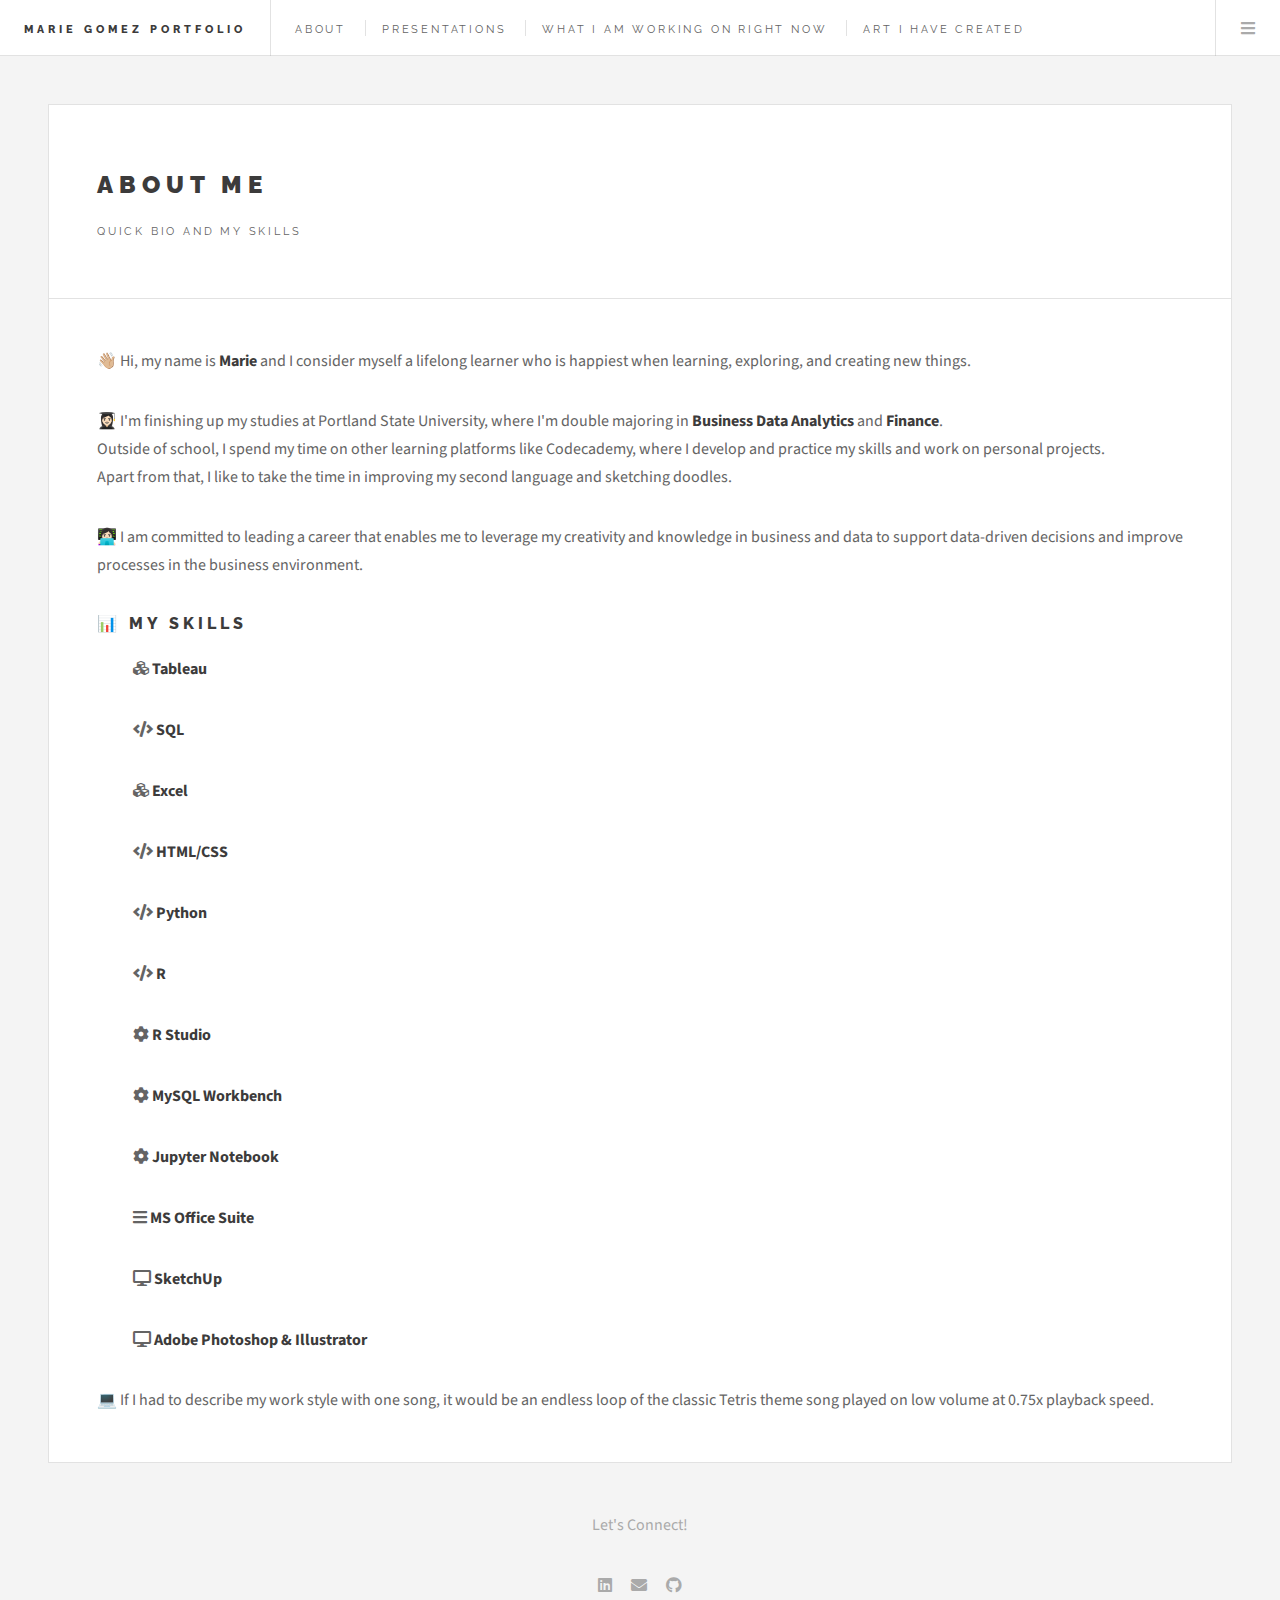
==== about2.html @ 68d94559 "Add files via upload" ====
<!DOCTYPE HTML>
<!--
-->
<html>
	<head>
		<title>Marie Gomez - About</title>
		<meta charset="utf-8" />
		<meta name="viewport" content="width=device-width, initial-scale=1, user-scalable=no" />
		<link rel="stylesheet" href="assets/css/main.css" />
	</head>
	<body class="single is-preload">

		<!-- Wrapper -->
			<div id="wrapper">

				<!-- Header -->
					<header id="header">
						<h1><a href="index.html">Marie Gomez Portfolio</a></h1>
						<nav class="links">
							<ul>
								<li><a href="about2.html">About</a></li>
								<li><a href="presentations2.html">Presentations</a></li>
								<li><a href="WIP2.html">What I am working on right now</a></li>
								<li><a href="art2.html">Art I have created</a></li>
							</ul>
						</nav>
						<nav class="main">
							<ul>
								
								<li class="menu">
									<a class="fa-bars" href="#menu">Menu</a>
								</li>
							</ul>
						</nav>
					</header>

				<!-- Menu -->
					<section id="menu">

						<!-- Links -->
						<section>
							<ul class="links">
								<li>
									<a href="about2.html">
										<h3>About</h3>
									</a>
								</li>
								<li>
									<a href="presentations2.html">
										<h3>Presentations</h3>
									</a>
								</li>
								<li>
									<a href="WIP2.html">
										<h3>Work in Progress</h3>
									</a>
								</li>
								<li>
									<a href="art2.html">
										<h3>Art I have created</h3>
									</a>
								</li>
							</ul>
						</section>

					</section>

				<!-- Main -->
					<div id="main">

						<!-- Post -->
							<article class="post">
								<header>
									<div class="title">
										<h2><a href="#">About Me</a></h2>
										<p>Quick Bio and my skills</p>

										
									</div>
								</header>
								<span class="image featured"><img src="images/pic01.jpg" alt="" /></span>
								
								<p> &#x1F44B;&#x1F3FC; Hi, my name is <b>Marie </b>and I consider myself a lifelong learner who is happiest when learning, exploring, and creating new things.</p>
								<p>&#x1F469;&#x1F3FB;&#x200D;&#x1F393; I'm finishing up my studies at Portland State University, where I'm double majoring in <b>Business Data Analytics</b> and <b>Finance</b>. 
								<br>Outside of school, I spend my time on other learning platforms like Codecademy, where I develop and practice my skills and work on personal projects. 
								<br>Apart from that, I like to take the time in improving my second language and sketching doodles. 

								<p> &#x1F469;&#x1F3FB;&#x200D;&#x1F4BB; I am committed to leading a career that enables me to leverage my creativity and knowledge in business and data 
									to support data-driven decisions and improve processes in the business environment.</p>

									 

								<h1><a href="#">&#x1F4CA My Skills</a></h1>
								<ul class="feature-icons">
									<ol class="icon solid fa-cubes"> <b> Tableau </b></ol>
									<ol class="icon solid fa-code"> <b> SQL </b></ol>
									<ol class="icon solid fa-cubes"> <b> Excel </b> </ol>
									<ol class="icon solid fa-code"> <b> HTML/CSS </b> </ol>
									<ol class="icon solid fa-code"> <b> Python </b></ol>
									<ol class="icon solid fa-code"> <b> R </b></ol>
									<ol class="icon solid fa-cog"> <b> R Studio </b></ol>
									<ol class="icon solid fa-cog"> <b> MySQL Workbench</b></ol>
									<ol class="icon solid fa-cog"> <b> Jupyter Notebook </b></ol>
									<ol class="icon solid fa-bars"> <b> MS Office Suite </b> </ol>
									<ol class="icon solid fa-desktop"> <b> SketchUp </b> </ol>
									<ol class="icon solid fa-desktop"> <b> Adobe Photoshop & Illustrator </b> </ol>
								</ul>

								<p>&#128187 If I had to describe my work style with one song, it would be an endless loop of the classic Tetris theme song played on low volume at 0.75x playback speed. </p>
								<footer>
								</footer>
							</article>

							<!-- Post EXAMPLE
							<article class="post">
								<header>
									<div class="title">
										<h2><a href="#">My Skills</a></h2>
										<p>Lorem ipsum dolor amet nullam consequat etiam feugiat</p>
									</div>
									<div class="meta">
										<time class="published" datetime="2015-11-01">November 1, 2015</time>
										<a href="#" class="author"><span class="name">Jane Doe</span><img src="images/___.jpg" alt="" /></a>
									</div>
								</header>
								<span class="image featured"><img src="images/pic01.jpg" alt="" /></span>
								<p>Mauris neque quam, Phasellus sed ultricies mi non congue ullam corper. Praesent tincidunt sed tellus ut rutrum. Sed vitae justo condimentum, porta lectus vitae, ultricies congue gravida diam non fringilla.</p>
								<p>Nunc quis dui scelerisque, sodales vel at ligula. Praesent eu tortor viverra lorem mattis pulvinar feugiat in turpis. Class aptent taciti sociosqu ad litora torquent per conubia nostra, per inceptos himenaeos. Fusce ullamcorper tellus sit amet mattis dignissim. Phasellus ut metus ligula. Curabitur nec leo turpis. Ut gravida purus quis erat pretium, sed pellentesque massa elementum. Fusce vestibulum porta augue, at mattis justo. Integer sed sapien fringilla, dapibus risus id, faucibus ante. Pellentesque mattis nunc sit amet tortor pellentesque, non placerat neque viverra. </p>
								<footer>
								</footer>
							</article>  -->
 
						

					</div>

				<!-- Footer -->
				<section id="footer">
					<ul class="icons">
						<p>Let's Connect!</p>
						<li><a target="_blank" href="https://www.linkedin.com/in/m4rie/" class="icon brands fa-linkedin"><span class="label">LinkedIn</span></a></li>
						<li><a target="_blank" href="mailto:marie36@pdx.edu" class="icon solid fa-envelope"><span class="label">Email</span></a></li>
						<li><a target="_blank" href="https://github.com/m4riegomez" class="icon brands fa-github"><span class="label">Github</span></a></li>
					</ul>
				</section>

			</div>

		<!-- Scripts -->
			<script src="assets/js/jquery.min.js"></script>
			<script src="assets/js/browser.min.js"></script>
			<script src="assets/js/breakpoints.min.js"></script>
			<script src="assets/js/util.js"></script>
			<script src="assets/js/main.js"></script>

	</body>
</html>
---- assets/css/main.css ----
@import url(fontawesome-all.min.css);
@import url("https://fonts.googleapis.com/css?family=Source+Sans+Pro:400,700|Raleway:400,800,900");

/*
	Future Imperfect by HTML5 UP
	html5up.net | @ajlkn
	Free for personal and commercial use under the CCA 3.0 license (html5up.net/license)
*/

html, body, div, span, applet, object,
iframe, h1, h2, h3, h4, h5, h6, p, blockquote,
pre, a, abbr, acronym, address, big, cite,
code, del, dfn, em, img, ins, kbd, q, s, samp,
small, strike, strong, sub, sup, tt, var, b,
u, i, center, dl, dt, dd, ol, ul, li, fieldset,
form, label, legend, table, caption, tbody,
tfoot, thead, tr, th, td, article, aside,
canvas, details, embed, figure, figcaption,
footer, header, hgroup, menu, nav, output, ruby,
section, summary, time, mark, audio, video {
	margin: 0;
	padding: 0;
	border: 0;
	font-size: 100%;
	font: inherit;
	vertical-align: baseline;}

article, aside, details, figcaption, figure,
footer, header, hgroup, menu, nav, section {
	display: block;}

body {
	line-height: 1;
}

ol, ul {
	list-style: none;
}

blockquote, q {
	quotes: none;
}

	blockquote:before, blockquote:after, q:before, q:after {
		content: '';
		content: none;
	}

table {
	border-collapse: collapse;
	border-spacing: 0;
}

body {
	-webkit-text-size-adjust: none;
}

mark {
	background-color: transparent;
	color: inherit;
}

input::-moz-focus-inner {
	border: 0;
	padding: 0;
}

input, select, textarea {
	-moz-appearance: none;
	-webkit-appearance: none;
	-ms-appearance: none;
	appearance: none;
}

/* Basic */

	@-ms-viewport {
		width: device-width;
	}

	body {
		-ms-overflow-style: scrollbar;
	}

	@media screen and (max-width: 480px) {

		html, body {
			min-width: 320px;
		}

	}

	html {
		box-sizing: border-box;
	}

	*, *:before, *:after {
		box-sizing: inherit;
	}

	body {
		background: #f4f4f4;
	}

		body.is-preload *, body.is-preload *:before, body.is-preload *:after {
			-moz-animation: none !important;
			-webkit-animation: none !important;
			-ms-animation: none !important;
			animation: none !important;
			-moz-transition: none !important;
			-webkit-transition: none !important;
			-ms-transition: none !important;
			transition: none !important;
		}

/* Type */

	body, input, select, textarea {
		color: #646464;
		font-family: "Source Sans Pro", Helvetica, sans-serif;
		font-size: 14pt;
		font-weight: 400;
		line-height: 1.75;
	}

		@media screen and (max-width: 1680px) {

			body, input, select, textarea {
				font-size: 12pt;
			}

		}

		@media screen and (max-width: 1280px) {

			body, input, select, textarea {
				font-size: 12pt;
			}

		}

		@media screen and (max-width: 980px) {

			body, input, select, textarea {
				font-size: 12pt;
			}

		}

		@media screen and (max-width: 736px) {

			body, input, select, textarea {
				font-size: 12pt;
			}

		}

		@media screen and (max-width: 480px) {

			body, input, select, textarea {
				font-size: 12pt;
			}

		}

	a {
		-moz-transition: color 0.2s ease, border-bottom-color 0.2s ease;
		-webkit-transition: color 0.2s ease, border-bottom-color 0.2s ease;
		-ms-transition: color 0.2s ease, border-bottom-color 0.2s ease;
		transition: color 0.2s ease, border-bottom-color 0.2s ease;
		border-bottom: dotted 1px rgba(160, 160, 160, 0.65);
		color: inherit;
		text-decoration: none;
	}

		a:before {
			-moz-transition: color 0.2s ease;
			-webkit-transition: color 0.2s ease;
			-ms-transition: color 0.2s ease;
			transition: color 0.2s ease;
		}

		a:hover {
			border-bottom-color: transparent;
			color: #2ebaae !important;
		}

			a:hover:before {
				color: #2ebaae !important;
			}

	strong, b {
		color: #3c3b3b;
		font-weight: 700;
	}

	em, i {
		font-style: italic;
	}

	p {
		margin: 0 0 2em 0;
	}

	h1, h2, h3, h4, h5, h6 {
		color: #3c3b3b;
		font-family: "Raleway", Helvetica, sans-serif;
		font-weight: 800;
		letter-spacing: 0.25em;
		line-height: 1.65;
		margin: 0 0 1em 0;
		text-transform: uppercase;
	}

		h1 a, h2 a, h3 a, h4 a, h5 a, h6 a {
			color: inherit;
			border-bottom: 0;
		}

	h2 {
		font-size: 1.1em;
	}

	h3 {
		font-size: 0.9em;
	}

	h4 {
		font-size: 0.7em;
	}

	h5 {
		font-size: 0.7em;
	}

	h6 {
		font-size: 0.7em;
	}

	sub {
		font-size: 0.8em;
		position: relative;
		top: 0.5em;
	}

	sup {
		font-size: 0.8em;
		position: relative;
		top: -0.5em;
	}

	blockquote {
		border-left: solid 4px rgba(160, 160, 160, 0.3);
		font-style: italic;
		margin: 0 0 2em 0;
		padding: 0.5em 0 0.5em 2em;
	}

	code {
		background: rgba(160, 160, 160, 0.075);
		border: solid 1px rgba(160, 160, 160, 0.3);
		font-family: "Courier New", monospace;
		font-size: 0.9em;
		margin: 0 0.25em;
		padding: 0.25em 0.65em;
	}

	pre {
		-webkit-overflow-scrolling: touch;
		font-family: "Courier New", monospace;
		font-size: 0.9em;
		margin: 0 0 2em 0;
	}

		pre code {
			display: block;
			line-height: 1.75em;
			padding: 1em 1.5em;
			overflow-x: auto;
		}

	hr {
		border: 0;
		border-bottom: solid 1px rgba(160, 160, 160, 0.3);
		margin: 2em 0;
	}

		hr.major {
			margin: 3em 0;
		}

	.align-left {
		text-align: left;
	}

	.align-center {
		text-align: center;
	}

	.align-right {
		text-align: right;
	}

/* Row */

	.row {
		display: flex;
		flex-wrap: wrap;
		box-sizing: border-box;
		align-items: stretch;
	}

		.row > * {
			box-sizing: border-box;
		}

		.row.gtr-uniform > * > :last-child {
			margin-bottom: 0;
		}

		.row.aln-left {
			justify-content: flex-start;
		}

		.row.aln-center {
			justify-content: center;
		}

		.row.aln-right {
			justify-content: flex-end;
		}

		.row.aln-top {
			align-items: flex-start;
		}

		.row.aln-middle {
			align-items: center;
		}

		.row.aln-bottom {
			align-items: flex-end;
		}

		.row > .imp {
			order: -1;
		}

		.row > .col-1 {
			width: 8.33333%;
		}

		.row > .off-1 {
			margin-left: 8.33333%;
		}

		.row > .col-2 {
			width: 16.66667%;
		}

		.row > .off-2 {
			margin-left: 16.66667%;
		}

		.row > .col-3 {
			width: 25%;
		}

		.row > .off-3 {
			margin-left: 25%;
		}

		.row > .col-4 {
			width: 33.33333%;
		}

		.row > .off-4 {
			margin-left: 33.33333%;
		}

		.row > .col-5 {
			width: 41.66667%;
		}

		.row > .off-5 {
			margin-left: 41.66667%;
		}

		.row > .col-6 {
			width: 50%;
		}

		.row > .off-6 {
			margin-left: 50%;
		}

		.row > .col-7 {
			width: 58.33333%;
		}

		.row > .off-7 {
			margin-left: 58.33333%;
		}

		.row > .col-8 {
			width: 66.66667%;
		}

		.row > .off-8 {
			margin-left: 66.66667%;
		}

		.row > .col-9 {
			width: 75%;
		}

		.row > .off-9 {
			margin-left: 75%;
		}

		.row > .col-10 {
			width: 83.33333%;
		}

		.row > .off-10 {
			margin-left: 83.33333%;
		}

		.row > .col-11 {
			width: 91.66667%;
		}

		.row > .off-11 {
			margin-left: 91.66667%;
		}

		.row > .col-12 {
			width: 100%;
		}

		.row > .off-12 {
			margin-left: 100%;
		}

		.row.gtr-0 {
			margin-top: 0;
			margin-left: 0em;
		}

			.row.gtr-0 > * {
				padding: 0 0 0 0em;
			}

			.row.gtr-0.gtr-uniform {
				margin-top: 0em;
			}

				.row.gtr-0.gtr-uniform > * {
					padding-top: 0em;
				}

		.row.gtr-25 {
			margin-top: 0;
			margin-left: -0.25em;
		}

			.row.gtr-25 > * {
				padding: 0 0 0 0.25em;
			}

			.row.gtr-25.gtr-uniform {
				margin-top: -0.25em;
			}

				.row.gtr-25.gtr-uniform > * {
					padding-top: 0.25em;
				}

		.row.gtr-50 {
			margin-top: 0;
			margin-left: -0.5em;
		}

			.row.gtr-50 > * {
				padding: 0 0 0 0.5em;
			}

			.row.gtr-50.gtr-uniform {
				margin-top: -0.5em;
			}

				.row.gtr-50.gtr-uniform > * {
					padding-top: 0.5em;
				}

		.row {
			margin-top: 0;
			margin-left: -1em;
		}

			.row > * {
				padding: 0 0 0 1em;
			}

			.row.gtr-uniform {
				margin-top: -1em;
			}

				.row.gtr-uniform > * {
					padding-top: 1em;
				}

		.row.gtr-150 {
			margin-top: 0;
			margin-left: -1.5em;
		}

			.row.gtr-150 > * {
				padding: 0 0 0 1.5em;
			}

			.row.gtr-150.gtr-uniform {
				margin-top: -1.5em;
			}

				.row.gtr-150.gtr-uniform > * {
					padding-top: 1.5em;
				}

		.row.gtr-200 {
			margin-top: 0;
			margin-left: -2em;
		}

			.row.gtr-200 > * {
				padding: 0 0 0 2em;
			}

			.row.gtr-200.gtr-uniform {
				margin-top: -2em;
			}

				.row.gtr-200.gtr-uniform > * {
					padding-top: 2em;
				}

		@media screen and (max-width: 1680px) {

			.row {
				display: flex;
				flex-wrap: wrap;
				box-sizing: border-box;
				align-items: stretch;
			}

				.row > * {
					box-sizing: border-box;
				}

				.row.gtr-uniform > * > :last-child {
					margin-bottom: 0;
				}

				.row.aln-left {
					justify-content: flex-start;
				}

				.row.aln-center {
					justify-content: center;
				}

				.row.aln-right {
					justify-content: flex-end;
				}

				.row.aln-top {
					align-items: flex-start;
				}

				.row.aln-middle {
					align-items: center;
				}

				.row.aln-bottom {
					align-items: flex-end;
				}

				.row > .imp-xlarge {
					order: -1;
				}

				.row > .col-1-xlarge {
					width: 8.33333%;
				}

				.row > .off-1-xlarge {
					margin-left: 8.33333%;
				}

				.row > .col-2-xlarge {
					width: 16.66667%;
				}

				.row > .off-2-xlarge {
					margin-left: 16.66667%;
				}

				.row > .col-3-xlarge {
					width: 25%;
				}

				.row > .off-3-xlarge {
					margin-left: 25%;
				}

				.row > .col-4-xlarge {
					width: 33.33333%;
				}

				.row > .off-4-xlarge {
					margin-left: 33.33333%;
				}

				.row > .col-5-xlarge {
					width: 41.66667%;
				}

				.row > .off-5-xlarge {
					margin-left: 41.66667%;
				}

				.row > .col-6-xlarge {
					width: 50%;
				}

				.row > .off-6-xlarge {
					margin-left: 50%;
				}

				.row > .col-7-xlarge {
					width: 58.33333%;
				}

				.row > .off-7-xlarge {
					margin-left: 58.33333%;
				}

				.row > .col-8-xlarge {
					width: 66.66667%;
				}

				.row > .off-8-xlarge {
					margin-left: 66.66667%;
				}

				.row > .col-9-xlarge {
					width: 75%;
				}

				.row > .off-9-xlarge {
					margin-left: 75%;
				}

				.row > .col-10-xlarge {
					width: 83.33333%;
				}

				.row > .off-10-xlarge {
					margin-left: 83.33333%;
				}

				.row > .col-11-xlarge {
					width: 91.66667%;
				}

				.row > .off-11-xlarge {
					margin-left: 91.66667%;
				}

				.row > .col-12-xlarge {
					width: 100%;
				}

				.row > .off-12-xlarge {
					margin-left: 100%;
				}

				.row.gtr-0 {
					margin-top: 0;
					margin-left: 0em;
				}

					.row.gtr-0 > * {
						padding: 0 0 0 0em;
					}

					.row.gtr-0.gtr-uniform {
						margin-top: 0em;
					}

						.row.gtr-0.gtr-uniform > * {
							padding-top: 0em;
						}

				.row.gtr-25 {
					margin-top: 0;
					margin-left: -0.25em;
				}

					.row.gtr-25 > * {
						padding: 0 0 0 0.25em;
					}

					.row.gtr-25.gtr-uniform {
						margin-top: -0.25em;
					}

						.row.gtr-25.gtr-uniform > * {
							padding-top: 0.25em;
						}

				.row.gtr-50 {
					margin-top: 0;
					margin-left: -0.5em;
				}

					.row.gtr-50 > * {
						padding: 0 0 0 0.5em;
					}

					.row.gtr-50.gtr-uniform {
						margin-top: -0.5em;
					}

						.row.gtr-50.gtr-uniform > * {
							padding-top: 0.5em;
						}

				.row {
					margin-top: 0;
					margin-left: -1em;
				}

					.row > * {
						padding: 0 0 0 1em;
					}

					.row.gtr-uniform {
						margin-top: -1em;
					}

						.row.gtr-uniform > * {
							padding-top: 1em;
						}

				.row.gtr-150 {
					margin-top: 0;
					margin-left: -1.5em;
				}

					.row.gtr-150 > * {
						padding: 0 0 0 1.5em;
					}

					.row.gtr-150.gtr-uniform {
						margin-top: -1.5em;
					}

						.row.gtr-150.gtr-uniform > * {
							padding-top: 1.5em;
						}

				.row.gtr-200 {
					margin-top: 0;
					margin-left: -2em;
				}

					.row.gtr-200 > * {
						padding: 0 0 0 2em;
					}

					.row.gtr-200.gtr-uniform {
						margin-top: -2em;
					}

						.row.gtr-200.gtr-uniform > * {
							padding-top: 2em;
						}

		}

		@media screen and (max-width: 1280px) {

			.row {
				display: flex;
				flex-wrap: wrap;
				box-sizing: border-box;
				align-items: stretch;
			}

				.row > * {
					box-sizing: border-box;
				}

				.row.gtr-uniform > * > :last-child {
					margin-bottom: 0;
				}

				.row.aln-left {
					justify-content: flex-start;
				}

				.row.aln-center {
					justify-content: center;
				}

				.row.aln-right {
					justify-content: flex-end;
				}

				.row.aln-top {
					align-items: flex-start;
				}

				.row.aln-middle {
					align-items: center;
				}

				.row.aln-bottom {
					align-items: flex-end;
				}

				.row > .imp-large {
					order: -1;
				}

				.row > .col-1-large {
					width: 8.33333%;
				}

				.row > .off-1-large {
					margin-left: 8.33333%;
				}

				.row > .col-2-large {
					width: 16.66667%;
				}

				.row > .off-2-large {
					margin-left: 16.66667%;
				}

				.row > .col-3-large {
					width: 25%;
				}

				.row > .off-3-large {
					margin-left: 25%;
				}

				.row > .col-4-large {
					width: 33.33333%;
				}

				.row > .off-4-large {
					margin-left: 33.33333%;
				}

				.row > .col-5-large {
					width: 41.66667%;
				}

				.row > .off-5-large {
					margin-left: 41.66667%;
				}

				.row > .col-6-large {
					width: 50%;
				}

				.row > .off-6-large {
					margin-left: 50%;
				}

				.row > .col-7-large {
					width: 58.33333%;
				}

				.row > .off-7-large {
					margin-left: 58.33333%;
				}

				.row > .col-8-large {
					width: 66.66667%;
				}

				.row > .off-8-large {
					margin-left: 66.66667%;
				}

				.row > .col-9-large {
					width: 75%;
				}

				.row > .off-9-large {
					margin-left: 75%;
				}

				.row > .col-10-large {
					width: 83.33333%;
				}

				.row > .off-10-large {
					margin-left: 83.33333%;
				}

				.row > .col-11-large {
					width: 91.66667%;
				}

				.row > .off-11-large {
					margin-left: 91.66667%;
				}

				.row > .col-12-large {
					width: 100%;
				}

				.row > .off-12-large {
					margin-left: 100%;
				}

				.row.gtr-0 {
					margin-top: 0;
					margin-left: 0em;
				}

					.row.gtr-0 > * {
						padding: 0 0 0 0em;
					}

					.row.gtr-0.gtr-uniform {
						margin-top: 0em;
					}

						.row.gtr-0.gtr-uniform > * {
							padding-top: 0em;
						}

				.row.gtr-25 {
					margin-top: 0;
					margin-left: -0.25em;
				}

					.row.gtr-25 > * {
						padding: 0 0 0 0.25em;
					}

					.row.gtr-25.gtr-uniform {
						margin-top: -0.25em;
					}

						.row.gtr-25.gtr-uniform > * {
							padding-top: 0.25em;
						}

				.row.gtr-50 {
					margin-top: 0;
					margin-left: -0.5em;
				}

					.row.gtr-50 > * {
						padding: 0 0 0 0.5em;
					}

					.row.gtr-50.gtr-uniform {
						margin-top: -0.5em;
					}

						.row.gtr-50.gtr-uniform > * {
							padding-top: 0.5em;
						}

				.row {
					margin-top: 0;
					margin-left: -1em;
				}

					.row > * {
						padding: 0 0 0 1em;
					}

					.row.gtr-uniform {
						margin-top: -1em;
					}

						.row.gtr-uniform > * {
							padding-top: 1em;
						}

				.row.gtr-150 {
					margin-top: 0;
					margin-left: -1.5em;
				}

					.row.gtr-150 > * {
						padding: 0 0 0 1.5em;
					}

					.row.gtr-150.gtr-uniform {
						margin-top: -1.5em;
					}

						.row.gtr-150.gtr-uniform > * {
							padding-top: 1.5em;
						}

				.row.gtr-200 {
					margin-top: 0;
					margin-left: -2em;
				}

					.row.gtr-200 > * {
						padding: 0 0 0 2em;
					}

					.row.gtr-200.gtr-uniform {
						margin-top: -2em;
					}

						.row.gtr-200.gtr-uniform > * {
							padding-top: 2em;
						}

		}

		@media screen and (max-width: 980px) {

			.row {
				display: flex;
				flex-wrap: wrap;
				box-sizing: border-box;
				align-items: stretch;
			}

				.row > * {
					box-sizing: border-box;
				}

				.row.gtr-uniform > * > :last-child {
					margin-bottom: 0;
				}

				.row.aln-left {
					justify-content: flex-start;
				}

				.row.aln-center {
					justify-content: center;
				}

				.row.aln-right {
					justify-content: flex-end;
				}

				.row.aln-top {
					align-items: flex-start;
				}

				.row.aln-middle {
					align-items: center;
				}

				.row.aln-bottom {
					align-items: flex-end;
				}

				.row > .imp-medium {
					order: -1;
				}

				.row > .col-1-medium {
					width: 8.33333%;
				}

				.row > .off-1-medium {
					margin-left: 8.33333%;
				}

				.row > .col-2-medium {
					width: 16.66667%;
				}

				.row > .off-2-medium {
					margin-left: 16.66667%;
				}

				.row > .col-3-medium {
					width: 25%;
				}

				.row > .off-3-medium {
					margin-left: 25%;
				}

				.row > .col-4-medium {
					width: 33.33333%;
				}

				.row > .off-4-medium {
					margin-left: 33.33333%;
				}

				.row > .col-5-medium {
					width: 41.66667%;
				}

				.row > .off-5-medium {
					margin-left: 41.66667%;
				}

				.row > .col-6-medium {
					width: 50%;
				}

				.row > .off-6-medium {
					margin-left: 50%;
				}

				.row > .col-7-medium {
					width: 58.33333%;
				}

				.row > .off-7-medium {
					margin-left: 58.33333%;
				}

				.row > .col-8-medium {
					width: 66.66667%;
				}

				.row > .off-8-medium {
					margin-left: 66.66667%;
				}

				.row > .col-9-medium {
					width: 75%;
				}

				.row > .off-9-medium {
					margin-left: 75%;
				}

				.row > .col-10-medium {
					width: 83.33333%;
				}

				.row > .off-10-medium {
					margin-left: 83.33333%;
				}

				.row > .col-11-medium {
					width: 91.66667%;
				}

				.row > .off-11-medium {
					margin-left: 91.66667%;
				}

				.row > .col-12-medium {
					width: 100%;
				}

				.row > .off-12-medium {
					margin-left: 100%;
				}

				.row.gtr-0 {
					margin-top: 0;
					margin-left: 0em;
				}

					.row.gtr-0 > * {
						padding: 0 0 0 0em;
					}

					.row.gtr-0.gtr-uniform {
						margin-top: 0em;
					}

						.row.gtr-0.gtr-uniform > * {
							padding-top: 0em;
						}

				.row.gtr-25 {
					margin-top: 0;
					margin-left: -0.25em;
				}

					.row.gtr-25 > * {
						padding: 0 0 0 0.25em;
					}

					.row.gtr-25.gtr-uniform {
						margin-top: -0.25em;
					}

						.row.gtr-25.gtr-uniform > * {
							padding-top: 0.25em;
						}

				.row.gtr-50 {
					margin-top: 0;
					margin-left: -0.5em;
				}

					.row.gtr-50 > * {
						padding: 0 0 0 0.5em;
					}

					.row.gtr-50.gtr-uniform {
						margin-top: -0.5em;
					}

						.row.gtr-50.gtr-uniform > * {
							padding-top: 0.5em;
						}

				.row {
					margin-top: 0;
					margin-left: -1em;
				}

					.row > * {
						padding: 0 0 0 1em;
					}

					.row.gtr-uniform {
						margin-top: -1em;
					}

						.row.gtr-uniform > * {
							padding-top: 1em;
						}

				.row.gtr-150 {
					margin-top: 0;
					margin-left: -1.5em;
				}

					.row.gtr-150 > * {
						padding: 0 0 0 1.5em;
					}

					.row.gtr-150.gtr-uniform {
						margin-top: -1.5em;
					}

						.row.gtr-150.gtr-uniform > * {
							padding-top: 1.5em;
						}

				.row.gtr-200 {
					margin-top: 0;
					margin-left: -2em;
				}

					.row.gtr-200 > * {
						padding: 0 0 0 2em;
					}

					.row.gtr-200.gtr-uniform {
						margin-top: -2em;
					}

						.row.gtr-200.gtr-uniform > * {
							padding-top: 2em;
						}

		}

		@media screen and (max-width: 736px) {

			.row {
				display: flex;
				flex-wrap: wrap;
				box-sizing: border-box;
				align-items: stretch;
			}

				.row > * {
					box-sizing: border-box;
				}

				.row.gtr-uniform > * > :last-child {
					margin-bottom: 0;
				}

				.row.aln-left {
					justify-content: flex-start;
				}

				.row.aln-center {
					justify-content: center;
				}

				.row.aln-right {
					justify-content: flex-end;
				}

				.row.aln-top {
					align-items: flex-start;
				}

				.row.aln-middle {
					align-items: center;
				}

				.row.aln-bottom {
					align-items: flex-end;
				}

				.row > .imp-small {
					order: -1;
				}

				.row > .col-1-small {
					width: 8.33333%;
				}

				.row > .off-1-small {
					margin-left: 8.33333%;
				}

				.row > .col-2-small {
					width: 16.66667%;
				}

				.row > .off-2-small {
					margin-left: 16.66667%;
				}

				.row > .col-3-small {
					width: 25%;
				}

				.row > .off-3-small {
					margin-left: 25%;
				}

				.row > .col-4-small {
					width: 33.33333%;
				}

				.row > .off-4-small {
					margin-left: 33.33333%;
				}

				.row > .col-5-small {
					width: 41.66667%;
				}

				.row > .off-5-small {
					margin-left: 41.66667%;
				}

				.row > .col-6-small {
					width: 50%;
				}

				.row > .off-6-small {
					margin-left: 50%;
				}

				.row > .col-7-small {
					width: 58.33333%;
				}

				.row > .off-7-small {
					margin-left: 58.33333%;
				}

				.row > .col-8-small {
					width: 66.66667%;
				}

				.row > .off-8-small {
					margin-left: 66.66667%;
				}

				.row > .col-9-small {
					width: 75%;
				}

				.row > .off-9-small {
					margin-left: 75%;
				}

				.row > .col-10-small {
					width: 83.33333%;
				}

				.row > .off-10-small {
					margin-left: 83.33333%;
				}

				.row > .col-11-small {
					width: 91.66667%;
				}

				.row > .off-11-small {
					margin-left: 91.66667%;
				}

				.row > .col-12-small {
					width: 100%;
				}

				.row > .off-12-small {
					margin-left: 100%;
				}

				.row.gtr-0 {
					margin-top: 0;
					margin-left: 0em;
				}

					.row.gtr-0 > * {
						padding: 0 0 0 0em;
					}

					.row.gtr-0.gtr-uniform {
						margin-top: 0em;
					}

						.row.gtr-0.gtr-uniform > * {
							padding-top: 0em;
						}

				.row.gtr-25 {
					margin-top: 0;
					margin-left: -0.25em;
				}

					.row.gtr-25 > * {
						padding: 0 0 0 0.25em;
					}

					.row.gtr-25.gtr-uniform {
						margin-top: -0.25em;
					}

						.row.gtr-25.gtr-uniform > * {
							padding-top: 0.25em;
						}

				.row.gtr-50 {
					margin-top: 0;
					margin-left: -0.5em;
				}

					.row.gtr-50 > * {
						padding: 0 0 0 0.5em;
					}

					.row.gtr-50.gtr-uniform {
						margin-top: -0.5em;
					}

						.row.gtr-50.gtr-uniform > * {
							padding-top: 0.5em;
						}

				.row {
					margin-top: 0;
					margin-left: -1em;
				}

					.row > * {
						padding: 0 0 0 1em;
					}

					.row.gtr-uniform {
						margin-top: -1em;
					}

						.row.gtr-uniform > * {
							padding-top: 1em;
						}

				.row.gtr-150 {
					margin-top: 0;
					margin-left: -1.5em;
				}

					.row.gtr-150 > * {
						padding: 0 0 0 1.5em;
					}

					.row.gtr-150.gtr-uniform {
						margin-top: -1.5em;
					}

						.row.gtr-150.gtr-uniform > * {
							padding-top: 1.5em;
						}

				.row.gtr-200 {
					margin-top: 0;
					margin-left: -2em;
				}

					.row.gtr-200 > * {
						padding: 0 0 0 2em;
					}

					.row.gtr-200.gtr-uniform {
						margin-top: -2em;
					}

						.row.gtr-200.gtr-uniform > * {
							padding-top: 2em;
						}

		}

		@media screen and (max-width: 480px) {

			.row {
				display: flex;
				flex-wrap: wrap;
				box-sizing: border-box;
				align-items: stretch;
			}

				.row > * {
					box-sizing: border-box;
				}

				.row.gtr-uniform > * > :last-child {
					margin-bottom: 0;
				}

				.row.aln-left {
					justify-content: flex-start;
				}

				.row.aln-center {
					justify-content: center;
				}

				.row.aln-right {
					justify-content: flex-end;
				}

				.row.aln-top {
					align-items: flex-start;
				}

				.row.aln-middle {
					align-items: center;
				}

				.row.aln-bottom {
					align-items: flex-end;
				}

				.row > .imp-xsmall {
					order: -1;
				}

				.row > .col-1-xsmall {
					width: 8.33333%;
				}

				.row > .off-1-xsmall {
					margin-left: 8.33333%;
				}

				.row > .col-2-xsmall {
					width: 16.66667%;
				}

				.row > .off-2-xsmall {
					margin-left: 16.66667%;
				}

				.row > .col-3-xsmall {
					width: 25%;
				}

				.row > .off-3-xsmall {
					margin-left: 25%;
				}

				.row > .col-4-xsmall {
					width: 33.33333%;
				}

				.row > .off-4-xsmall {
					margin-left: 33.33333%;
				}

				.row > .col-5-xsmall {
					width: 41.66667%;
				}

				.row > .off-5-xsmall {
					margin-left: 41.66667%;
				}

				.row > .col-6-xsmall {
					width: 50%;
				}

				.row > .off-6-xsmall {
					margin-left: 50%;
				}

				.row > .col-7-xsmall {
					width: 58.33333%;
				}

				.row > .off-7-xsmall {
					margin-left: 58.33333%;
				}

				.row > .col-8-xsmall {
					width: 66.66667%;
				}

				.row > .off-8-xsmall {
					margin-left: 66.66667%;
				}

				.row > .col-9-xsmall {
					width: 75%;
				}

				.row > .off-9-xsmall {
					margin-left: 75%;
				}

				.row > .col-10-xsmall {
					width: 83.33333%;
				}

				.row > .off-10-xsmall {
					margin-left: 83.33333%;
				}

				.row > .col-11-xsmall {
					width: 91.66667%;
				}

				.row > .off-11-xsmall {
					margin-left: 91.66667%;
				}

				.row > .col-12-xsmall {
					width: 100%;
				}

				.row > .off-12-xsmall {
					margin-left: 100%;
				}

				.row.gtr-0 {
					margin-top: 0;
					margin-left: 0em;
				}

					.row.gtr-0 > * {
						padding: 0 0 0 0em;
					}

					.row.gtr-0.gtr-uniform {
						margin-top: 0em;
					}

						.row.gtr-0.gtr-uniform > * {
							padding-top: 0em;
						}

				.row.gtr-25 {
					margin-top: 0;
					margin-left: -0.25em;
				}

					.row.gtr-25 > * {
						padding: 0 0 0 0.25em;
					}

					.row.gtr-25.gtr-uniform {
						margin-top: -0.25em;
					}

						.row.gtr-25.gtr-uniform > * {
							padding-top: 0.25em;
						}

				.row.gtr-50 {
					margin-top: 0;
					margin-left: -0.5em;
				}

					.row.gtr-50 > * {
						padding: 0 0 0 0.5em;
					}

					.row.gtr-50.gtr-uniform {
						margin-top: -0.5em;
					}

						.row.gtr-50.gtr-uniform > * {
							padding-top: 0.5em;
						}

				.row {
					margin-top: 0;
					margin-left: -1em;
				}

					.row > * {
						padding: 0 0 0 1em;
					}

					.row.gtr-uniform {
						margin-top: -1em;
					}

						.row.gtr-uniform > * {
							padding-top: 1em;
						}

				.row.gtr-150 {
					margin-top: 0;
					margin-left: -1.5em;
				}

					.row.gtr-150 > * {
						padding: 0 0 0 1.5em;
					}

					.row.gtr-150.gtr-uniform {
						margin-top: -1.5em;
					}

						.row.gtr-150.gtr-uniform > * {
							padding-top: 1.5em;
						}

				.row.gtr-200 {
					margin-top: 0;
					margin-left: -2em;
				}

					.row.gtr-200 > * {
						padding: 0 0 0 2em;
					}

					.row.gtr-200.gtr-uniform {
						margin-top: -2em;
					}

						.row.gtr-200.gtr-uniform > * {
							padding-top: 2em;
						}

		}

/* Author */

	.author {
		display: -moz-flex;
		display: -webkit-flex;
		display: -ms-flex;
		display: flex;
		-moz-flex-direction: row;
		-webkit-flex-direction: row;
		-ms-flex-direction: row;
		flex-direction: row;
		-moz-align-items: center;
		-webkit-align-items: center;
		-ms-align-items: center;
		align-items: center;
		-moz-justify-content: -moz-flex-end;
		-webkit-justify-content: -webkit-flex-end;
		-ms-justify-content: -ms-flex-end;
		justify-content: flex-end;
		border-bottom: 0;
		font-family: "Raleway", Helvetica, sans-serif;
		font-size: 0.6em;
		font-weight: 400;
		letter-spacing: 0.25em;
		text-transform: uppercase;
		white-space: nowrap;
	}

		.author .name {
			-moz-transition: border-bottom-color 0.2s ease;
			-webkit-transition: border-bottom-color 0.2s ease;
			-ms-transition: border-bottom-color 0.2s ease;
			transition: border-bottom-color 0.2s ease;
			border-bottom: dotted 1px rgba(160, 160, 160, 0.65);
			display: block;
			margin: 0 1.5em 0 0;
		}

		.author img {
			border-radius: 100%;
			display: block;
			width: 4em;
		}

		.author:hover .name {
			border-bottom-color: transparent;
		}

/* Blurb */

	.blurb h2 {
		font-size: 0.8em;
		margin: 0 0 1.5em 0;
	}

	.blurb h3 {
		font-size: 0.7em;
	}

	.blurb p {
		font-size: 0.9em;
	}

/* Box */

	.box {
		border: solid 1px rgba(160, 160, 160, 0.3);
		margin-bottom: 2em;
		padding: 1.5em;
	}

		.box > :last-child,
		.box > :last-child > :last-child,
		.box > :last-child > :last-child > :last-child {
			margin-bottom: 0;
		}

		.box.alt {
			border: 0;
			border-radius: 0;
			padding: 0;
		}

/* Button */

	input[type="submit"],
	input[type="reset"],
	input[type="button"],
	button,
	.button {
		-moz-appearance: none;
		-webkit-appearance: none;
		-ms-appearance: none;
		appearance: none;
		-moz-transition: background-color 0.2s ease, box-shadow 0.2s ease, color 0.2s ease;
		-webkit-transition: background-color 0.2s ease, box-shadow 0.2s ease, color 0.2s ease;
		-ms-transition: background-color 0.2s ease, box-shadow 0.2s ease, color 0.2s ease;
		transition: background-color 0.2s ease, box-shadow 0.2s ease, color 0.2s ease;
		background-color: transparent;
		border: 0;
		box-shadow: inset 0 0 0 1px rgba(160, 160, 160, 0.3);
		color: #3c3b3b !important;
		cursor: pointer;
		display: inline-block;
		font-family: "Raleway", Helvetica, sans-serif;
		font-size: 0.6em;
		font-weight: 800;
		height: 4.8125em;
		letter-spacing: 0.25em;
		line-height: 4.8125em;
		padding: 0 2.5em;
		text-align: center;
		text-decoration: none;
		text-transform: uppercase;
		white-space: nowrap;
	}

		input[type="submit"]:hover,
		input[type="reset"]:hover,
		input[type="button"]:hover,
		button:hover,
		.button:hover {
			box-shadow: inset 0 0 0 1px #2ebaae;
			color: #2ebaae !important;
		}

			input[type="submit"]:hover:active,
			input[type="reset"]:hover:active,
			input[type="button"]:hover:active,
			button:hover:active,
			.button:hover:active {
				background-color: rgba(46, 186, 174, 0.05);
			}

		input[type="submit"]:before, input[type="submit"]:after,
		input[type="reset"]:before,
		input[type="reset"]:after,
		input[type="button"]:before,
		input[type="button"]:after,
		button:before,
		button:after,
		.button:before,
		.button:after {
			color: #aaaaaa;
			position: relative;
		}

		input[type="submit"]:before,
		input[type="reset"]:before,
		input[type="button"]:before,
		button:before,
		.button:before {
			left: -1em;
			padding: 0 0 0 0.75em;
		}

		input[type="submit"]:after,
		input[type="reset"]:after,
		input[type="button"]:after,
		button:after,
		.button:after {
			left: 1em;
			padding: 0 0.75em 0 0;
		}

		input[type="submit"].fit,
		input[type="reset"].fit,
		input[type="button"].fit,
		button.fit,
		.button.fit {
			width: 100%;
		}

		input[type="submit"].large,
		input[type="reset"].large,
		input[type="button"].large,
		button.large,
		.button.large {
			font-size: 0.7em;
			padding: 0 3em;
		}

		input[type="submit"].small,
		input[type="reset"].small,
		input[type="button"].small,
		button.small,
		.button.small {
			font-size: 0.5em;
		}

		input[type="submit"].disabled, input[type="submit"]:disabled,
		input[type="reset"].disabled,
		input[type="reset"]:disabled,
		input[type="button"].disabled,
		input[type="button"]:disabled,
		button.disabled,
		button:disabled,
		.button.disabled,
		.button:disabled {
			pointer-events: none;
			color: rgba(160, 160, 160, 0.3) !important;
		}

			input[type="submit"].disabled:before, input[type="submit"]:disabled:before,
			input[type="reset"].disabled:before,
			input[type="reset"]:disabled:before,
			input[type="button"].disabled:before,
			input[type="button"]:disabled:before,
			button.disabled:before,
			button:disabled:before,
			.button.disabled:before,
			.button:disabled:before {
				color: rgba(160, 160, 160, 0.3) !important;
			}

/* Form */

	form {
		margin: 0 0 2em 0;
	}

		form.search {
			text-decoration: none;
			position: relative;
		}

			form.search:before {
				-moz-osx-font-smoothing: grayscale;
				-webkit-font-smoothing: antialiased;
				display: inline-block;
				font-style: normal;
				font-variant: normal;
				text-rendering: auto;
				line-height: 1;
				text-transform: none !important;
				font-family: 'Font Awesome 5 Free';
				font-weight: 900;
			}

			form.search:before {
				color: #aaaaaa;
				content: '\f002';
				display: block;
				height: 2.75em;
				left: 0;
				line-height: 2.75em;
				position: absolute;
				text-align: center;
				top: 0;
				width: 2.5em;
			}

			form.search > input:first-child {
				padding-left: 2.5em;
			}

	label {
		color: #3c3b3b;
		display: block;
		font-size: 0.9em;
		font-weight: 700;
		margin: 0 0 1em 0;
	}

	input[type="text"],
	input[type="password"],
	input[type="email"],
	input[type="tel"],
	select,
	textarea {
		-moz-appearance: none;
		-webkit-appearance: none;
		-ms-appearance: none;
		appearance: none;
		background: rgba(160, 160, 160, 0.075);
		border: none;
		border: solid 1px rgba(160, 160, 160, 0.3);
		border-radius: 0;
		color: inherit;
		display: block;
		outline: 0;
		padding: 0 1em;
		text-decoration: none;
		width: 100%;
	}

		input[type="text"]:invalid,
		input[type="password"]:invalid,
		input[type="email"]:invalid,
		input[type="tel"]:invalid,
		select:invalid,
		textarea:invalid {
			box-shadow: none;
		}

		input[type="text"]:focus,
		input[type="password"]:focus,
		input[type="email"]:focus,
		input[type="tel"]:focus,
		select:focus,
		textarea:focus {
			border-color: #2ebaae;
			box-shadow: inset 0 0 0 1px #2ebaae;
		}

	.select-wrapper {
		text-decoration: none;
		display: block;
		position: relative;
	}

		.select-wrapper:before {
			-moz-osx-font-smoothing: grayscale;
			-webkit-font-smoothing: antialiased;
			display: inline-block;
			font-style: normal;
			font-variant: normal;
			text-rendering: auto;
			line-height: 1;
			text-transform: none !important;
			font-family: 'Font Awesome 5 Free';
			font-weight: 900;
		}

		.select-wrapper:before {
			color: rgba(160, 160, 160, 0.3);
			content: '\f078';
			display: block;
			height: 2.75em;
			line-height: 2.75em;
			pointer-events: none;
			position: absolute;
			right: 0;
			text-align: center;
			top: 0;
			width: 2.75em;
		}

		.select-wrapper select::-ms-expand {
			display: none;
		}

	select {
		background-image: url("data:image/svg+xml;charset=utf8,%3Csvg xmlns='http://www.w3.org/2000/svg' width='40' height='40' preserveAspectRatio='none' viewBox='0 0 40 40'%3E%3Cpath d='M9.4,12.3l10.4,10.4l10.4-10.4c0.2-0.2,0.5-0.4,0.9-0.4c0.3,0,0.6,0.1,0.9,0.4l3.3,3.3c0.2,0.2,0.4,0.5,0.4,0.9 c0,0.4-0.1,0.6-0.4,0.9L20.7,31.9c-0.2,0.2-0.5,0.4-0.9,0.4c-0.3,0-0.6-0.1-0.9-0.4L4.3,17.3c-0.2-0.2-0.4-0.5-0.4-0.9 c0-0.4,0.1-0.6,0.4-0.9l3.3-3.3c0.2-0.2,0.5-0.4,0.9-0.4S9.1,12.1,9.4,12.3z' fill='rgba(160, 160, 160, 0.3)' /%3E%3C/svg%3E");
		background-size: 1.25rem;
		background-repeat: no-repeat;
		background-position: calc(100% - 1rem) center;
		height: 2.75em;
		padding-right: 2.75em;
		text-overflow: ellipsis;
	}

		select option {
			color: #3c3b3b;
			background: #ffffff;
		}

		select:focus::-ms-value {
			background-color: transparent;
		}

		select::-ms-expand {
			display: none;
		}

	input[type="text"],
	input[type="password"],
	input[type="email"],
	select {
		height: 2.75em;
	}

	textarea {
		padding: 0.75em 1em;
	}

	input[type="checkbox"],
	input[type="radio"] {
		-moz-appearance: none;
		-webkit-appearance: none;
		-ms-appearance: none;
		appearance: none;
		display: block;
		float: left;
		margin-right: -2em;
		opacity: 0;
		width: 1em;
		z-index: -1;
	}

		input[type="checkbox"] + label,
		input[type="radio"] + label {
			text-decoration: none;
			color: #646464;
			cursor: pointer;
			display: inline-block;
			font-size: 1em;
			font-weight: 400;
			padding-left: 2.4em;
			padding-right: 0.75em;
			position: relative;
		}

			input[type="checkbox"] + label:before,
			input[type="radio"] + label:before {
				-moz-osx-font-smoothing: grayscale;
				-webkit-font-smoothing: antialiased;
				display: inline-block;
				font-style: normal;
				font-variant: normal;
				text-rendering: auto;
				line-height: 1;
				text-transform: none !important;
				font-family: 'Font Awesome 5 Free';
				font-weight: 900;
			}

			input[type="checkbox"] + label:before,
			input[type="radio"] + label:before {
				background: rgba(160, 160, 160, 0.075);
				border: solid 1px rgba(160, 160, 160, 0.3);
				content: '';
				display: inline-block;
				font-size: 0.8em;
				height: 2.0625em;
				left: 0;
				line-height: 2.0625em;
				position: absolute;
				text-align: center;
				top: 0;
				width: 2.0625em;
			}

		input[type="checkbox"]:checked + label:before,
		input[type="radio"]:checked + label:before {
			background: #3c3b3b;
			border-color: #3c3b3b;
			color: #ffffff;
			content: '\f00c';
		}

		input[type="checkbox"]:focus + label:before,
		input[type="radio"]:focus + label:before {
			border-color: #2ebaae;
			box-shadow: 0 0 0 1px #2ebaae;
		}

	input[type="radio"] + label:before {
		border-radius: 100%;
	}

	::-webkit-input-placeholder {
		color: #aaaaaa !important;
		opacity: 1.0;
	}

	:-moz-placeholder {
		color: #aaaaaa !important;
		opacity: 1.0;
	}

	::-moz-placeholder {
		color: #aaaaaa !important;
		opacity: 1.0;
	}

	:-ms-input-placeholder {
		color: #aaaaaa !important;
		opacity: 1.0;
	}

/* Icon */

	.icon {
		text-decoration: none;
		border-bottom: none;
		position: relative;
	}

		.icon:before {
			-moz-osx-font-smoothing: grayscale;
			-webkit-font-smoothing: antialiased;
			display: inline-block;
			font-style: normal;
			font-variant: normal;
			text-rendering: auto;
			line-height: 1;
			text-transform: none !important;
			font-family: 'Font Awesome 5 Free';
			font-weight: 400;
		}

		.icon > .label {
			display: none;
		}

		.icon:before {
			line-height: inherit;
		}

		.icon.solid:before {
			font-weight: 900;
		}

		.icon.brands:before {
			font-family: 'Font Awesome 5 Brands';
		}

		.icon.suffix:before {
			float: right;
		}

/* Image */

	.image {
		border: 0;
		display: inline-block;
		position: relative;
	}

		.image img {
			display: block;
		}

		.image.left, .image.right {
			max-width: 40%;
		}

			.image.left img, .image.right img {
				width: 100%;
			}

		.image.left {
			float: left;
			padding: 0 1.5em 1em 0;
			top: 0.25em;
		}

		.image.right {
			float: right;
			padding: 0 0 1em 1.5em;
			top: 0.25em;
		}

		.image.fit {
			display: block;
			margin: 0 0 2em 0;
			width: 100%;
		}

			.image.fit img {
				width: 100%;
			}

		.image.featured {
			display: block;
			margin-left: auto;
			margin-right: auto;
			margin-bottom: 0px;
			margin-top: 30px;
			width: 80%;
		}

			.image.featured img {
				width: 100%;
			}

			@media screen and (max-width: 736px) {

				.image.featured {
					margin: 0 0 1.5em 0;
				}

			}

		.image.main {
			display: block;
			margin: 0 0 3em 0;
			width: 100%;
		}

			.image.main img {
				width: 100%;
			}

/* List */

	ol {
		list-style: decimal;
		margin: 0 0 2em 0;
		padding-left: 1.25em;
	}

		ol li {
			padding-left: 0.25em;
		}

	ul {
		list-style: disc;
		margin: 0 0 2em 0;
		padding-left: 1em;
	}

		ul li {
			padding-left: 0.5em;
		}

		ul.alt {
			list-style: none;
			padding-left: 0;
		}

			ul.alt li {
				border-top: solid 1px rgba(160, 160, 160, 0.3);
				padding: 0.5em 0;
			}

				ul.alt li:first-child {
					border-top: 0;
					padding-top: 0;
				}

	dl {
		margin: 0 0 2em 0;
	}

		dl dt {
			display: block;
			font-weight: 700;
			margin: 0 0 1em 0;
		}

		dl dd {
			margin-left: 2em;
		}

/* Actions */

	ul.actions {
		display: -moz-flex;
		display: -webkit-flex;
		display: -ms-flex;
		display: flex;
		cursor: default;
		list-style: none;
		margin-left: -1em;
		padding-left: 0;
	}

		ul.actions li {
			padding: 0 0 0 1em;
			vertical-align: middle;
		}

		ul.actions.special {
			-moz-justify-content: center;
			-webkit-justify-content: center;
			-ms-justify-content: center;
			justify-content: center;
			width: 100%;
			margin-left: 0;
		}

			ul.actions.special li:first-child {
				padding-left: 0;
			}

		ul.actions.stacked {
			-moz-flex-direction: column;
			-webkit-flex-direction: column;
			-ms-flex-direction: column;
			flex-direction: column;
			margin-left: 0;
		}

			ul.actions.stacked li {
				padding: 1.3em 0 0 0;
			}

				ul.actions.stacked li:first-child {
					padding-top: 0;
				}

		ul.actions.fit {
			width: calc(100% + 1em);
		}

			ul.actions.fit li {
				-moz-flex-grow: 1;
				-webkit-flex-grow: 1;
				-ms-flex-grow: 1;
				flex-grow: 1;
				-moz-flex-shrink: 1;
				-webkit-flex-shrink: 1;
				-ms-flex-shrink: 1;
				flex-shrink: 1;
				width: 100%;
			}

				ul.actions.fit li > * {
					width: 100%;
				}

			ul.actions.fit.stacked {
				width: 100%;
			}

		@media screen and (max-width: 480px) {

			ul.actions:not(.fixed) {
				-moz-flex-direction: column;
				-webkit-flex-direction: column;
				-ms-flex-direction: column;
				flex-direction: column;
				margin-left: 0;
				width: 100% !important;
			}

				ul.actions:not(.fixed) li {
					-moz-flex-grow: 1;
					-webkit-flex-grow: 1;
					-ms-flex-grow: 1;
					flex-grow: 1;
					-moz-flex-shrink: 1;
					-webkit-flex-shrink: 1;
					-ms-flex-shrink: 1;
					flex-shrink: 1;
					padding: 1em 0 0 0;
					text-align: center;
					width: 100%;
				}

					ul.actions:not(.fixed) li > * {
						width: 100%;
					}

					ul.actions:not(.fixed) li:first-child {
						padding-top: 0;
					}

					ul.actions:not(.fixed) li input[type="submit"],
					ul.actions:not(.fixed) li input[type="reset"],
					ul.actions:not(.fixed) li input[type="button"],
					ul.actions:not(.fixed) li button,
					ul.actions:not(.fixed) li .button {
						width: 100%;
					}

						ul.actions:not(.fixed) li input[type="submit"].icon:before,
						ul.actions:not(.fixed) li input[type="reset"].icon:before,
						ul.actions:not(.fixed) li input[type="button"].icon:before,
						ul.actions:not(.fixed) li button.icon:before,
						ul.actions:not(.fixed) li .button.icon:before {
							margin-left: -0.5em;
						}

		}

/* Icons */

	ul.icons {
		cursor: default;
		list-style: none;
		padding-left: 0;
	}

		ul.icons li {
			display: inline-block;
			padding: 0 1em 0 0;
		}

			ul.icons li:last-child {
				padding-right: 0;
			}

			ul.icons li > * {
				border: 0;
			}

				ul.icons li > * .label {
					display: none;
				}

/* Posts */

	ul.posts {
		list-style: none;
		padding: 0;
	}

		ul.posts li {
			border-top: dotted 1px rgba(160, 160, 160, 0.3);
			margin: 1.5em 0 0 0;
			padding: 1.5em 0 0 0;
		}

			ul.posts li:first-child {
				border-top: 0;
				margin-top: 0;
				padding-top: 0;
			}

		ul.posts article {
			display: -moz-flex;
			display: -webkit-flex;
			display: -ms-flex;
			display: flex;
			-moz-align-items: -moz-flex-start;
			-webkit-align-items: -webkit-flex-start;
			-ms-align-items: -ms-flex-start;
			align-items: flex-start;
			-moz-flex-direction: row-reverse;
			-webkit-flex-direction: row-reverse;
			-ms-flex-direction: row-reverse;
			flex-direction: row-reverse;
		}

			ul.posts article .image {
				display: block;
				margin-right: 1.5em;
				min-width: 4em;
				width: 4em;
			}

				ul.posts article .image img {
					width: 100%;
				}

			ul.posts article header {
				-moz-flex-grow: 1;
				-webkit-flex-grow: 1;
				-ms-flex-grow: 1;
				flex-grow: 1;
				-ms-flex: 1;
			}

				ul.posts article header h3 {
					font-size: 0.7em;
					margin-top: 0.125em;
				}

				ul.posts article header .published {
					display: block;
					font-family: "Raleway", Helvetica, sans-serif;
					font-size: 0.6em;
					font-weight: 400;
					letter-spacing: 0.25em;
					margin: -0.625em 0 1.7em 0;
					text-transform: uppercase;
				}

				ul.posts article header > :last-child {
					margin-bottom: 0;
				}

/* Mini Post */

	.mini-post {
		display: -moz-flex;
		display: -webkit-flex;
		display: -ms-flex;
		display: flex;
		-moz-flex-direction: column-reverse;
		-webkit-flex-direction: column-reverse;
		-ms-flex-direction: column-reverse;
		flex-direction: column-reverse;
		background: #ffffff;
		border: solid 1px rgba(160, 160, 160, 0.3);
		margin: 0 0 2em 0;
	}

		.mini-post .image {
			overflow: hidden;
			width: 100%;
		}

			.mini-post .image img {
				-moz-transition: -moz-transform 0.2s ease-out;
				-webkit-transition: -webkit-transform 0.2s ease-out;
				-ms-transition: -ms-transform 0.2s ease-out;
				transition: transform 0.2s ease-out;
				width: 100%;
			}

			.mini-post .image:hover img {
				-moz-transform: scale(1.05);
				-webkit-transform: scale(1.05);
				-ms-transform: scale(1.05);
				transform: scale(1.05);
			}

		.mini-post header {
			padding: 1.25em 4.25em 0.1em 1.25em ;
			min-height: 4em;
			position: relative;
			-moz-flex-grow: 1;
			-webkit-flex-grow: 1;
			-ms-flex-grow: 1;
			flex-grow: 1;
		}

			.mini-post header h3 {
				font-size: 0.7em;
			}

			.mini-post header .published {
				display: block;
				font-family: "Raleway", Helvetica, sans-serif;
				font-size: 0.6em;
				font-weight: 400;
				letter-spacing: 0.25em;
				margin: -0.625em 0 1.7em 0;
				text-transform: uppercase;
			}

			.mini-post header .author {
				position: absolute;
				right: 2em;
				top: 2em;
			}

	.mini-posts {
		margin: 0 0 2em 0;
	}

		@media screen and (max-width: 1280px) {

			.mini-posts {
				display: -moz-flex;
				display: -webkit-flex;
				display: -ms-flex;
				display: flex;
				-moz-flex-wrap: wrap;
				-webkit-flex-wrap: wrap;
				-ms-flex-wrap: wrap;
				flex-wrap: wrap;
				width: calc(100% + 2em);
			}

				.mini-posts > * {
					margin: 2em 2em 0 0;
					width: calc(50% - 2em);
				}

				.mini-posts > :nth-child(-n + 2) {
					margin-top: 0;
				}

		}

		@media screen and (max-width: 480px) {

			.mini-posts {
				display: block;
				width: 100%;
			}

				.mini-posts > * {
					margin: 0 0 2em 0;
					width: 100%;
				}

		}

/* Post */

	.post {
		padding: 3em 3em 1em 3em ;
		background: #ffffff;
		border: solid 1px rgba(160, 160, 160, 0.3);
		margin: 0 0 3em 0;
		position: relative;
	}

		.post > header {
			display: -moz-flex;
			display: -webkit-flex;
			display: -ms-flex;
			display: flex;
			border-bottom: solid 1px rgba(160, 160, 160, 0.3);
			left: -3em;
			margin: -3em 0 3em 0;
			position: relative;
			width: calc(100% + 6em);
		}

			.post > header .title {
				-moz-flex-grow: 1;
				-webkit-flex-grow: 1;
				-ms-flex-grow: 1;
				flex-grow: 1;
				-ms-flex: 1;
				padding: 3.75em 3em 3.3em 3em;
			}

				.post > header .title h2 {
					font-weight: 900;
					font-size: 1.5em;
				}

				.post > header .title > :last-child {
					margin-bottom: 0;
				}

			.post > header .meta {
				padding: 3.75em 3em 1.75em 3em ;
				border-left: solid 1px rgba(160, 160, 160, 0.3);
				min-width: 17em;
				text-align: right;
				width: 17em;
			}

				.post > header .meta > * {
					margin: 0 0 1em 0;
				}

				.post > header .meta > :last-child {
					margin-bottom: 0;
				}

				.post > header .meta .published {
					color: #3c3b3b;
					display: block;
					font-family: "Raleway", Helvetica, sans-serif;
					font-size: 0.7em;
					font-weight: 800;
					letter-spacing: 0.25em;
					margin-top: 0.5em;
					text-transform: uppercase;
					white-space: nowrap;
				}

		.post > a.image.featured {
			overflow: hidden;
		}

			.post > a.image.featured img {
				-moz-transition: -moz-transform 0.2s ease-out;
				-webkit-transition: -webkit-transform 0.2s ease-out;
				-ms-transition: -ms-transform 0.2s ease-out;
				transition: transform 0.2s ease-out;
			}

			.post > a.image.featured:hover img {
				-moz-transform: scale(1.05);
				-webkit-transform: scale(1.05);
				-ms-transform: scale(1.05);
				transform: scale(1.05);
			}

		.post > footer {
			display: -moz-flex;
			display: -webkit-flex;
			display: -ms-flex;
			display: flex;
			-moz-align-items: center;
			-webkit-align-items: center;
			-ms-align-items: center;
			align-items: center;
		}

			.post > footer .actions {
				-moz-flex-grow: 1;
				-webkit-flex-grow: 1;
				-ms-flex-grow: 1;
				flex-grow: 1;
			}

			.post > footer .stats {
				cursor: default;
				list-style: none;
				padding: 0;
			}

				.post > footer .stats li {
					border-left: solid 1px rgba(160, 160, 160, 0.3);
					display: inline-block;
					font-family: "Raleway", Helvetica, sans-serif;
					font-size: 0.6em;
					font-weight: 400;
					letter-spacing: 0.25em;
					line-height: 1;
					margin: 0 0 0 2em;
					padding: 0 0 0 2em;
					text-transform: uppercase;
				}

					.post > footer .stats li:first-child {
						border-left: 0;
						margin-left: 0;
						padding-left: 0;
					}

					.post > footer .stats li .icon {
						border-bottom: 0;
					}

						.post > footer .stats li .icon:before {
							color: rgba(160, 160, 160, 0.3);
							margin-right: 0.75em;
						}

		@media screen and (max-width: 980px) {

			.post {
				border-left: 0;
				border-right: 0;
				left: -3em;
				width: calc(100% + (3em * 2));
			}

				.post > header {
					-moz-flex-direction: column;
					-webkit-flex-direction: column;
					-ms-flex-direction: column;
					flex-direction: column;
					padding: 3.75em 3em 1.25em 3em ;
					border-left: 0;
				}

					.post > header .title {
						-ms-flex: 0 1 auto;
						margin: 0 0 2em 0;
						padding: 0;
						text-align: center;
					}

					.post > header .meta {
						-moz-align-items: center;
						-webkit-align-items: center;
						-ms-align-items: center;
						align-items: center;
						display: -moz-flex;
						display: -webkit-flex;
						display: -ms-flex;
						display: flex;
						-moz-justify-content: center;
						-webkit-justify-content: center;
						-ms-justify-content: center;
						justify-content: center;
						border-left: 0;
						margin: 0 0 2em 0;
						padding-top: 0;
						padding: 0;
						text-align: left;
						width: 100%;
					}

						.post > header .meta > * {
							border-left: solid 1px rgba(160, 160, 160, 0.3);
							margin-left: 2em;
							padding-left: 2em;
						}

						.post > header .meta > :first-child {
							border-left: 0;
							margin-left: 0;
							padding-left: 0;
						}

						.post > header .meta .published {
							margin-bottom: 0;
							margin-top: 0;
						}

						.post > header .meta .author {
							-moz-flex-direction: row-reverse;
							-webkit-flex-direction: row-reverse;
							-ms-flex-direction: row-reverse;
							flex-direction: row-reverse;
							margin-bottom: 0;
						}

							.post > header .meta .author .name {
								margin: 0 0 0 1.5em;
							}

							.post > header .meta .author img {
								width: 3.5em;
							}

		}

		@media screen and (max-width: 736px) {

			.post {
				padding: 1.5em 1.5em 0.1em 1.5em ;
				left: -1.5em;
				margin: 0 0 2em 0;
				width: calc(100% + (1.5em * 2));
			}

				.post > header {
					padding: 3em 1.5em 0.5em 1.5em ;
					left: -1.5em;
					margin: -1.5em 0 1.5em 0;
					width: calc(100% + 3em);
				}

					.post > header .title h2 {
						font-size: 1.1em;
					}

		}

		@media screen and (max-width: 480px) {

			.post > header .meta {
				-moz-align-items: center;
				-webkit-align-items: center;
				-ms-align-items: center;
				align-items: center;
				-moz-flex-direction: column;
				-webkit-flex-direction: column;
				-ms-flex-direction: column;
				flex-direction: column;
			}

				.post > header .meta > * {
					border-left: 0;
					margin: 1em 0 0 0;
					padding-left: 0;
				}

				.post > header .meta .author .name {
					display: none;
				}

			.post > .image.featured {
				margin-left: -1.5em;
				margin-top: calc(-1.5em - 1px);
				width: calc(100% + 3em);
			}

			.post > footer {
				-moz-align-items: -moz-stretch;
				-webkit-align-items: -webkit-stretch;
				-ms-align-items: -ms-stretch;
				align-items: stretch;
				-moz-flex-direction: column-reverse;
				-webkit-flex-direction: column-reverse;
				-ms-flex-direction: column-reverse;
				flex-direction: column-reverse;
			}

				.post > footer .stats {
					text-align: center;
				}

					.post > footer .stats li {
						margin: 0 0 0 1.25em;
						padding: 0 0 0 1.25em;
					}

		}

/* Section/Article */

	section.special, article.special {
		text-align: center;
	}

	header p {
		font-family: "Raleway", Helvetica, sans-serif;
		font-size: 0.7em;
		font-weight: 400;
		letter-spacing: 0.25em;
		line-height: 2.5;
		margin-top: -1em;
		text-transform: uppercase;
	}

/* Table */

	.table-wrapper {
		-webkit-overflow-scrolling: touch;
		overflow-x: auto;
	}

	table {
		margin: 0 0 2em 0;
		width: 100%;
	}

		table tbody tr {
			border: solid 1px rgba(160, 160, 160, 0.3);
			border-left: 0;
			border-right: 0;
		}

			table tbody tr:nth-child(2n + 1) {
				background-color: rgba(160, 160, 160, 0.075);
			}

		table td {
			padding: 0.75em 0.75em;
		}

		table th {
			color: #3c3b3b;
			font-size: 0.9em;
			font-weight: 700;
			padding: 0 0.75em 0.75em 0.75em;
			text-align: left;
		}

		table thead {
			border-bottom: solid 2px rgba(160, 160, 160, 0.3);
		}

		table tfoot {
			border-top: solid 2px rgba(160, 160, 160, 0.3);
		}

		table.alt {
			border-collapse: separate;
		}

			table.alt tbody tr td {
				border: solid 1px rgba(160, 160, 160, 0.3);
				border-left-width: 0;
				border-top-width: 0;
			}

				table.alt tbody tr td:first-child {
					border-left-width: 1px;
				}

			table.alt tbody tr:first-child td {
				border-top-width: 1px;
			}

			table.alt thead {
				border-bottom: 0;
			}

			table.alt tfoot {
				border-top: 0;
			}

/* Header */

	body {
		padding-top: 3.5em;
	}

	#header {
		display: -moz-flex;
		display: -webkit-flex;
		display: -ms-flex;
		display: flex;
		-moz-justify-content: space-between;
		-webkit-justify-content: space-between;
		-ms-justify-content: space-between;
		justify-content: space-between;
		background-color: #ffffff;
		border-bottom: solid 1px rgba(160, 160, 160, 0.3);
		height: 3.5em;
		left: 0;
		line-height: 3.5em;
		position: fixed;
		top: 0;
		width: 100%;
		z-index: 10000;
	}

		#header a {
			color: inherit;
			text-decoration: none;
		}

		#header ul {
			list-style: none;
			margin: 0;
			padding-left: 0;
		}

			#header ul li {
				display: inline-block;
				padding-left: 0;
			}

		#header h1 {
			height: inherit;
			line-height: inherit;
			padding: 0 0 0 1.5em;
			white-space: nowrap;
		}

			#header h1 a {
				font-size: 0.7em;
			}

		#header .links {
			-moz-flex: 1;
			-webkit-flex: 1;
			-ms-flex: 1;
			flex: 1;
			border-left: solid 1px rgba(160, 160, 160, 0.3);
			height: inherit;
			line-height: inherit;
			margin-left: 1.5em;
			overflow: hidden;
			padding-left: 1.5em;
		}

			#header .links ul li {
				border-left: solid 1px rgba(160, 160, 160, 0.3);
				line-height: 1;
				margin-left: 1em;
				padding-left: 1em;
			}

				#header .links ul li:first-child {
					border-left: 0;
					margin-left: 0;
					padding-left: 0;
				}

				#header .links ul li a {
					border-bottom: 0;
					font-family: "Raleway", Helvetica, sans-serif;
					font-size: 0.7em;
					font-weight: 400;
					letter-spacing: 0.25em;
					text-transform: uppercase;
				}

		#header .main {
			height: inherit;
			line-height: inherit;
			text-align: right;
		}

			#header .main ul {
				height: inherit;
				line-height: inherit;
			}

				#header .main ul li {
					border-left: solid 1px rgba(160, 160, 160, 0.3);
					height: inherit;
					line-height: inherit;
					white-space: nowrap;
				}

					#header .main ul li > * {
						display: block;
						float: left;
					}

					#header .main ul li > a {
						text-decoration: none;
						border-bottom: 0;
						color: #aaaaaa;
						overflow: hidden;
						position: relative;
						text-indent: 4em;
						width: 4em;
					}

						#header .main ul li > a:before {
							-moz-osx-font-smoothing: grayscale;
							-webkit-font-smoothing: antialiased;
							display: inline-block;
							font-style: normal;
							font-variant: normal;
							text-rendering: auto;
							line-height: 1;
							text-transform: none !important;
							font-family: 'Font Awesome 5 Free';
							font-weight: 900;
						}

						#header .main ul li > a:before {
							display: block;
							height: inherit;
							left: 0;
							line-height: inherit;
							position: absolute;
							text-align: center;
							text-indent: 0;
							top: 0;
							width: inherit;
						}

		#header form {
			margin: 0;
		}

			#header form input {
				display: inline-block;
				height: 2.5em;
				position: relative;
				top: -2px;
				vertical-align: middle;
			}

		#header #search {
			-moz-transition: all 0.5s ease;
			-webkit-transition: all 0.5s ease;
			-ms-transition: all 0.5s ease;
			transition: all 0.5s ease;
			max-width: 0;
			opacity: 0;
			overflow: hidden;
			padding: 0;
			white-space: nowrap;
		}

			#header #search input {
				width: 12em;
			}

			#header #search.visible {
				max-width: 12.5em;
				opacity: 1;
				padding: 0 0.5em 0 0;
			}

		@media screen and (max-width: 980px) {

			#header .links {
				display: none;
			}

		}

		@media screen and (max-width: 736px) {

			#header {
				height: 2.75em;
				line-height: 2.75em;
			}

				#header h1 {
					padding: 0 0 0 1em;
				}

				#header .main .search {
					display: none;
				}

		}

/* Wrapper */

	#wrapper {
		display: -moz-flex;
		display: -webkit-flex;
		display: -ms-flex;
		display: flex;
		-moz-flex-direction: row-reverse;
		-webkit-flex-direction: row-reverse;
		-ms-flex-direction: row-reverse;
		flex-direction: row-reverse;
		-moz-transition: opacity 0.5s ease;
		-webkit-transition: opacity 0.5s ease;
		-ms-transition: opacity 0.5s ease;
		transition: opacity 0.5s ease;
		margin: 0 auto;
		max-width: 100%;
		opacity: 1;
		padding: 4.5em;
		width: 90em;
	}

		body.is-menu-visible #wrapper {
			opacity: 0.15;
		}

		@media screen and (max-width: 1680px) {

			#wrapper {
				padding: 3em;
			}

		}

		@media screen and (max-width: 1280px) {

			#wrapper {
				display: block;
			}

		}

		@media screen and (max-width: 736px) {

			#wrapper {
				padding: 1.5em;
			}

		}

		body.single #wrapper {
			display: block;
		}

/* Main */

	#main {
		-moz-flex-grow: 1;
		-webkit-flex-grow: 1;
		-ms-flex-grow: 1;
		flex-grow: 1;
		-ms-flex: 1;
		width: 100%;
	}

/* Sidebar */

	#sidebar {
		margin-right: 3em;
		min-width: 22em;
		width: 22em;
	}

		#sidebar > * {
			border-top: solid 1px rgba(160, 160, 160, 0.3);
			margin: 3em 0 0 0;
			padding: 3em 0 0 0;
		}

		#sidebar > :first-child {
			border-top: 0;
			margin-top: 0;
			padding-top: 0;
		}

		@media screen and (max-width: 1280px) {

			#sidebar {
				border-top: solid 1px rgba(160, 160, 160, 0.3);
				margin: 3em 0 0 0;
				min-width: 0;
				padding: 3em 0 0 0;
				width: 100%;
				overflow-x: hidden;
			}

		}

/* Intro */

	#intro .logo {
		border-bottom: 0;
		display: inline-block;
		margin: 0 0 1em 0;
		overflow: hidden;
		position: relative;
		width: 4em;
	}

		#intro .logo:before {
			background-image: url("data:image/svg+xml;charset=utf8,%3Csvg xmlns='http://www.w3.org/2000/svg' width='100px' height='100px' viewBox='0 0 100 100' preserveAspectRatio='none' zoomAndPan='disable'%3E%3Cpolygon points='0,0 100,0 100,25 50,0 0,25' style='fill:%23f4f4f4' /%3E%3Cpolygon points='0,100 100,100 100,75 50,100 0,75' style='fill:%23f4f4f4' /%3E%3C/svg%3E");
			background-position: top left;
			background-repeat: no-repeat;
			background-size: 100% 100%;
			content: '';
			display: block;
			height: 100%;
			left: 0;
			position: absolute;
			top: 0;
			width: 100%;
		}

		#intro .logo img {
			display: block;
			margin-left: -0.25em;
			width: 4.5em;
		}

	#intro header h2 {
		font-size: 2em;
		font-weight: 900;
	}

	#intro header p {
		font-size: 0.8em;
	}

	@media screen and (max-width: 1280px) {

		#intro {
			margin: 0 0 3em 0;
			text-align: center;
		}

			#intro header h2 {
				font-size: 2em;
			}

			#intro header p {
				font-size: 0.7em;
			}

	}

	@media screen and (max-width: 736px) {

		#intro {
			margin: 0 0 1.5em 0;
			padding: 1.25em 0;
		}

			#intro > :last-child {
				margin-bottom: 0;
			}

			#intro .logo {
				margin: 0 0 0.5em 0;
			}

			#intro header h2 {
				font-size: 1.25em;
			}

			#intro header > :last-child {
				margin-bottom: 0;
			}

	}

/* Footer */

	#footer .icons {
		color: #aaaaaa;
	}

	#footer .copyright {
		color: #aaaaaa;
		font-family: "Raleway", Helvetica, sans-serif;
		font-size: 0.5em;
		font-weight: 400;
		letter-spacing: 0.25em;
		text-transform: uppercase;
	}

	body.single #footer {
		text-align: center;
	}

/* Menu */

	#menu {
		-moz-transform: translateX(25em);
		-webkit-transform: translateX(25em);
		-ms-transform: translateX(25em);
		transform: translateX(25em);
		-moz-transition: -moz-transform 0.5s ease, visibility 0.5s;
		-webkit-transition: -webkit-transform 0.5s ease, visibility 0.5s;
		-ms-transition: -ms-transform 0.5s ease, visibility 0.5s;
		transition: transform 0.5s ease, visibility 0.5s;
		-webkit-overflow-scrolling: touch;
		background: #ffffff;
		border-left: solid 1px rgba(160, 160, 160, 0.3);
		box-shadow: none;
		height: 100%;
		max-width: 80%;
		overflow-y: auto;
		position: fixed;
		right: 0;
		top: 0;
		visibility: hidden;
		width: 25em;
		z-index: 10002;
	}

		#menu > * {
			border-top: solid 1px rgba(160, 160, 160, 0.3);
			padding: 3em;
		}

			#menu > * > :last-child {
				margin-bottom: 0;
			}

		#menu > :first-child {
			border-top: 0;
		}

		#menu .links {
			list-style: none;
			padding: 0;
		}

			#menu .links > li {
				border: 0;
				border-top: dotted 1px rgba(160, 160, 160, 0.3);
				margin: 1.5em 0 0 0;
				padding: 1.5em 0 0 0;
			}

				#menu .links > li a {
					display: block;
					border-bottom: 0;
				}

					#menu .links > li a h3 {
						-moz-transition: color 0.2s ease;
						-webkit-transition: color 0.2s ease;
						-ms-transition: color 0.2s ease;
						transition: color 0.2s ease;
						font-size: 0.7em;
					}

					#menu .links > li a p {
						font-family: "Raleway", Helvetica, sans-serif;
						font-size: 0.6em;
						font-weight: 400;
						letter-spacing: 0.25em;
						margin-bottom: 0;
						text-decoration: none;
						text-transform: uppercase;
					}

					#menu .links > li a:hover h3 {
						color: #2ebaae;
					}

				#menu .links > li:first-child {
					border-top: 0;
					margin-top: 0;
					padding-top: 0;
				}

		body.is-menu-visible #menu {
			-moz-transform: translateX(0);
			-webkit-transform: translateX(0);
			-ms-transform: translateX(0);
			transform: translateX(0);
			visibility: visible;
		}

		@media screen and (max-width: 736px) {

			#menu > * {
				padding: 1.5em;
			}

		}
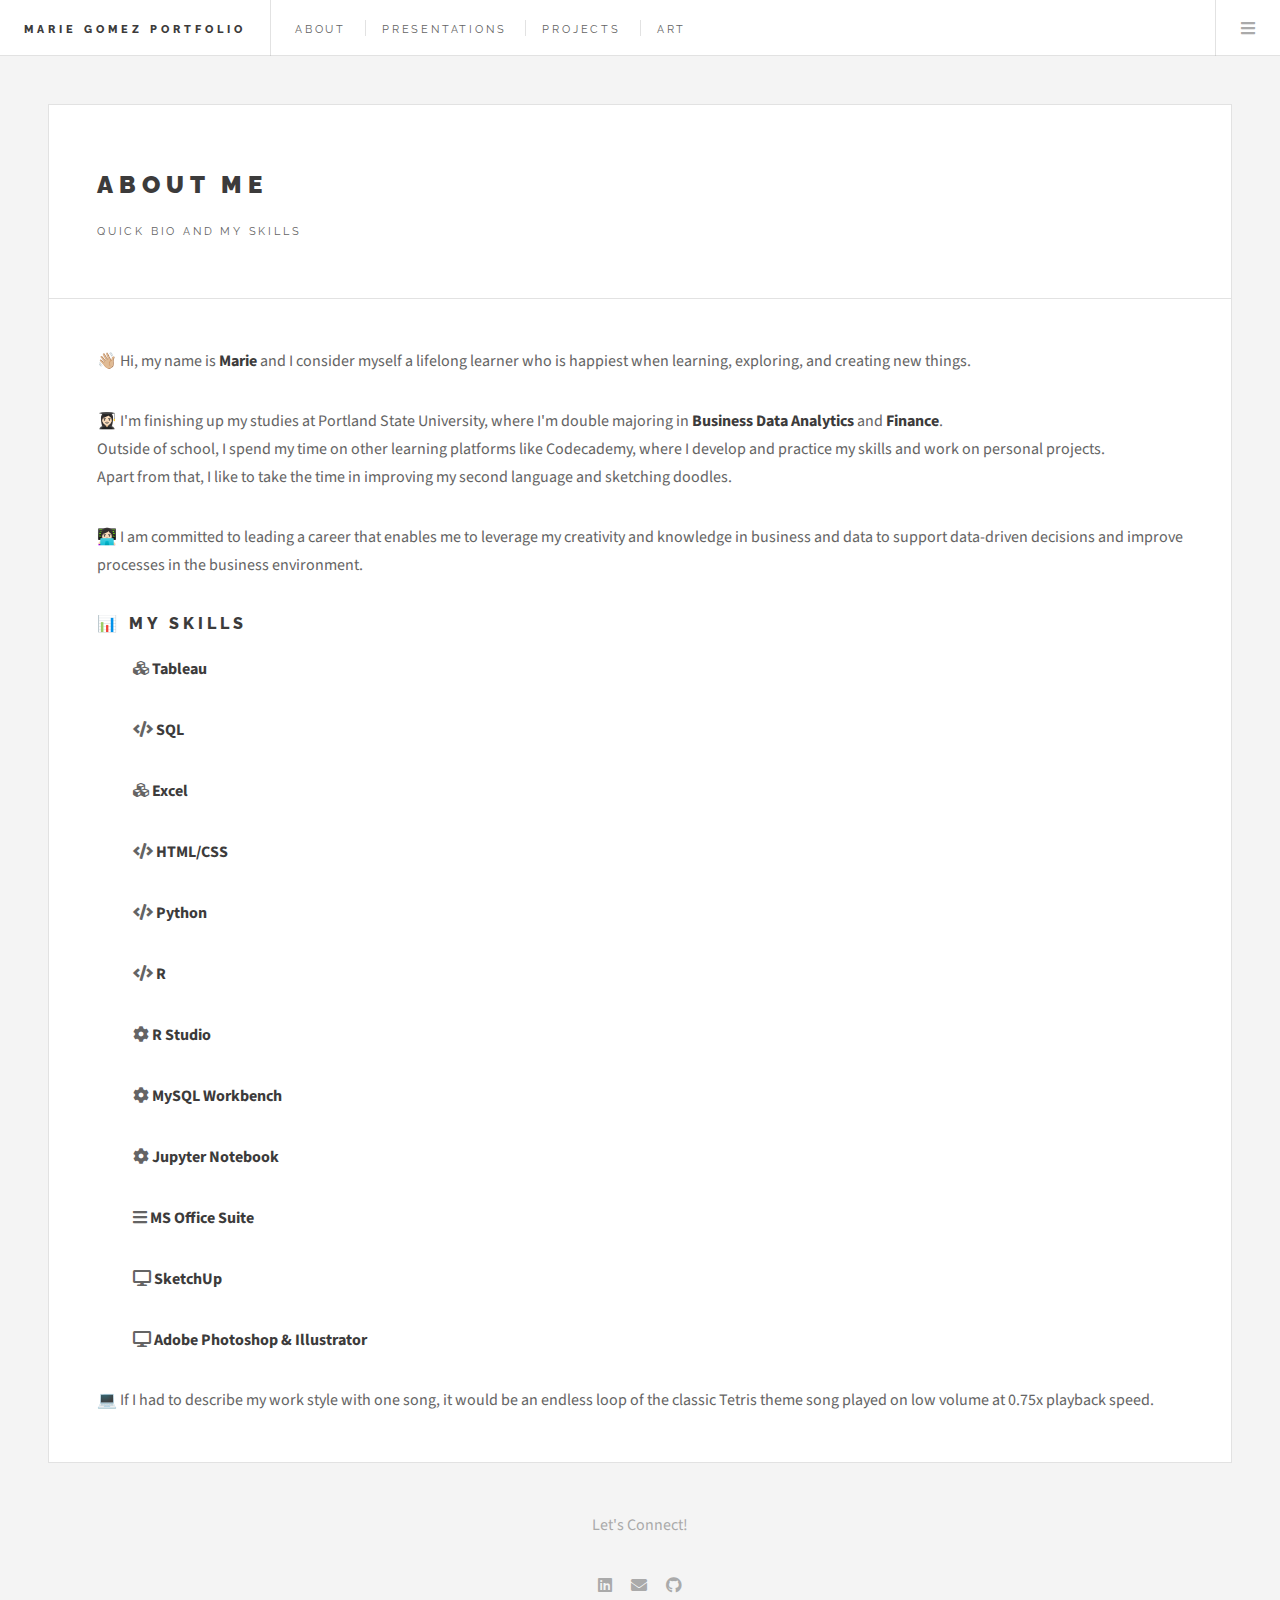
==== commit 40531798: "Update about2.html" ====
--- a/about2.html
+++ b/about2.html
@@ -20,8 +20,8 @@
 							<ul>
 								<li><a href="about2.html">About</a></li>
 								<li><a href="presentations2.html">Presentations</a></li>
-								<li><a href="WIP2.html">What I am working on right now</a></li>
-								<li><a href="art2.html">Art I have created</a></li>
+								<li><a href="WIP2.html">Projects</a></li>
+								<li><a href="art2.html">Art</a></li>
 							</ul>
 						</nav>
 						<nav class="main">
@@ -52,12 +52,12 @@
 								</li>
 								<li>
 									<a href="WIP2.html">
-										<h3>Work in Progress</h3>
+										<h3>Projects</h3>
 									</a>
 								</li>
 								<li>
 									<a href="art2.html">
-										<h3>Art I have created</h3>
+										<h3>Art</h3>
 									</a>
 								</li>
 							</ul>
@@ -78,7 +78,6 @@
 										
 									</div>
 								</header>
-								<span class="image featured"><img src="images/pic01.jpg" alt="" /></span>
 								
 								<p> &#x1F44B;&#x1F3FC; Hi, my name is <b>Marie </b>and I consider myself a lifelong learner who is happiest when learning, exploring, and creating new things.</p>
 								<p>&#x1F469;&#x1F3FB;&#x200D;&#x1F393; I'm finishing up my studies at Portland State University, where I'm double majoring in <b>Business Data Analytics</b> and <b>Finance</b>. 
@@ -154,4 +153,4 @@
 			<script src="assets/js/main.js"></script>
 
 	</body>
-</html>+</html>
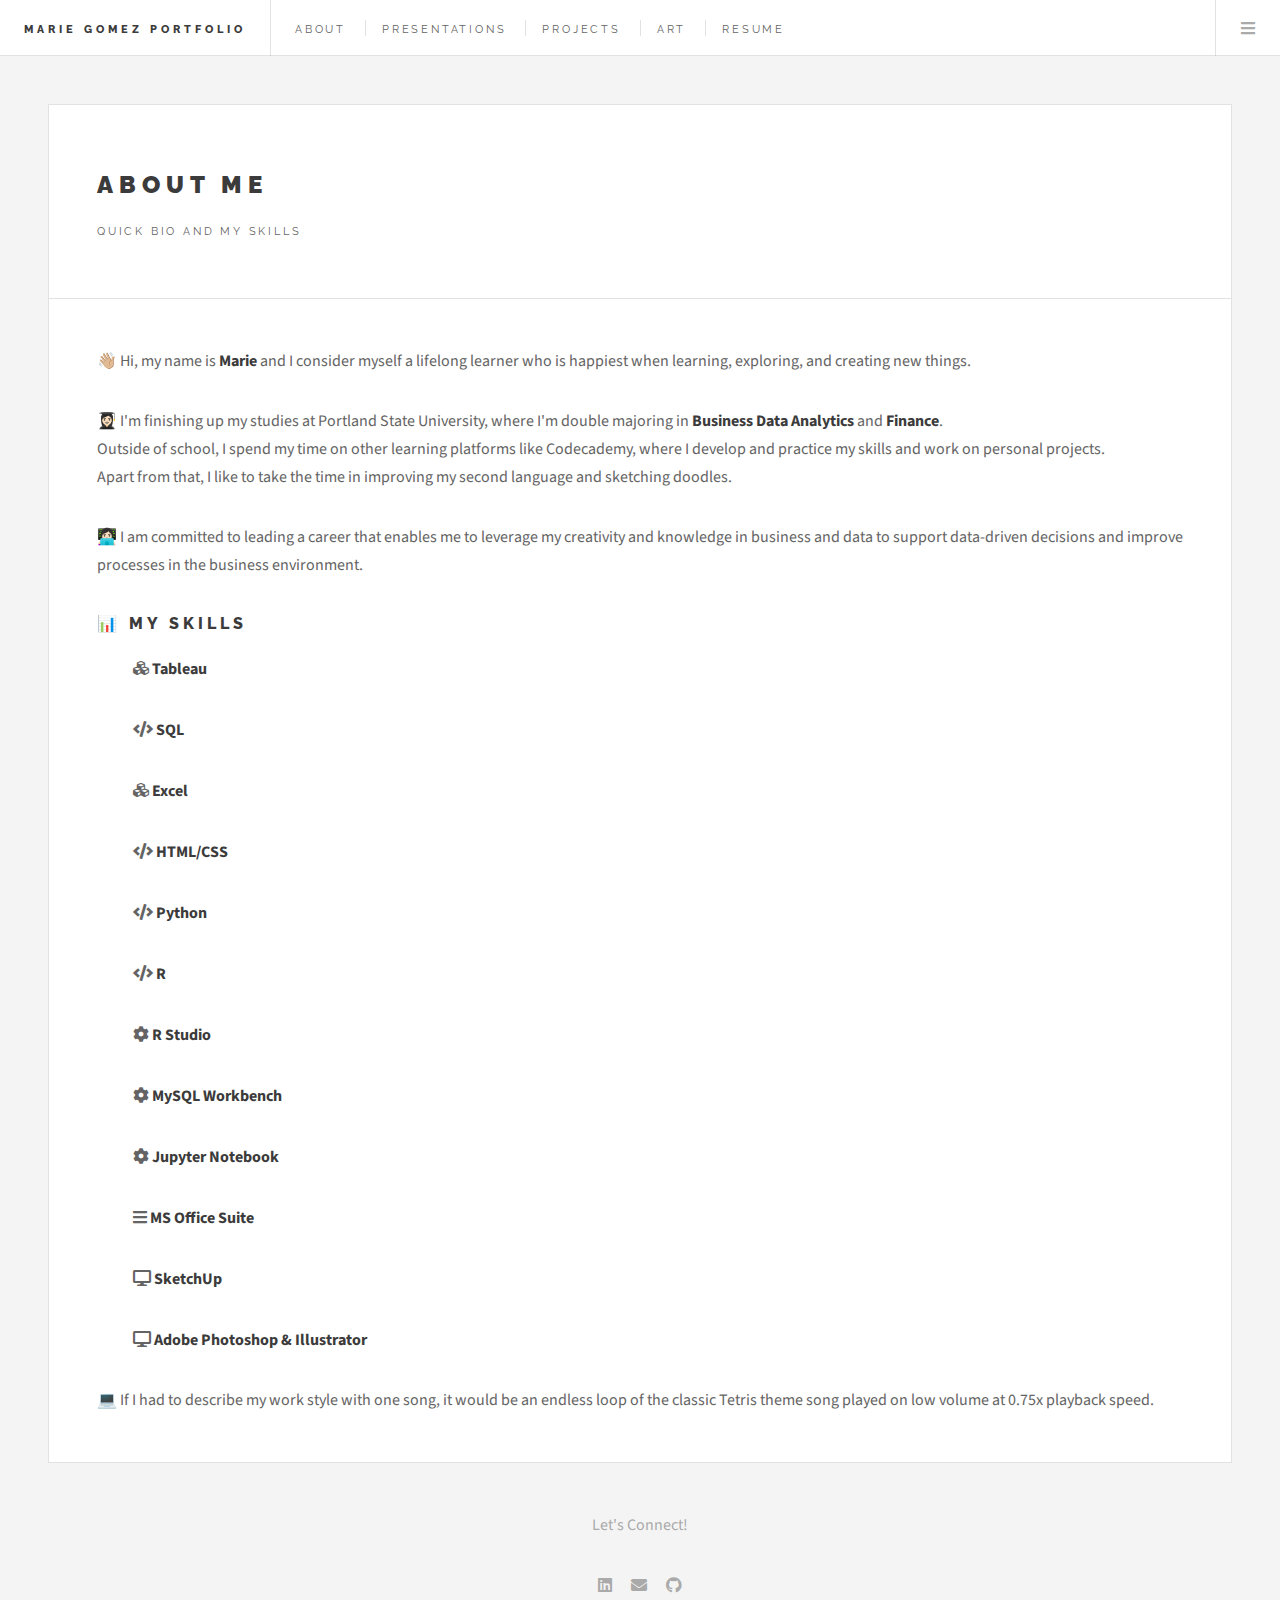
==== commit 6189b627: "Update about2.html" ====
--- a/about2.html
+++ b/about2.html
@@ -22,6 +22,7 @@
 								<li><a href="presentations2.html">Presentations</a></li>
 								<li><a href="WIP2.html">Projects</a></li>
 								<li><a href="art2.html">Art</a></li>
+								<li><a target='_blank' href="https://drive.google.com/file/d/1wpUKsX_aZmBKESBFrIdCYfacV83BtsLS/view?usp=sharing">Resume</a></li>
 							</ul>
 						</nav>
 						<nav class="main">
@@ -60,6 +61,11 @@
 										<h3>Art</h3>
 									</a>
 								</li>
+								<li>
+								      <a target='_blank' href="https://drive.google.com/file/d/1wpUKsX_aZmBKESBFrIdCYfacV83BtsLS/view?usp=sharing">
+									<h3>Resume</h3>
+								      </a>
+								    </li>
 							</ul>
 						</section>
 
